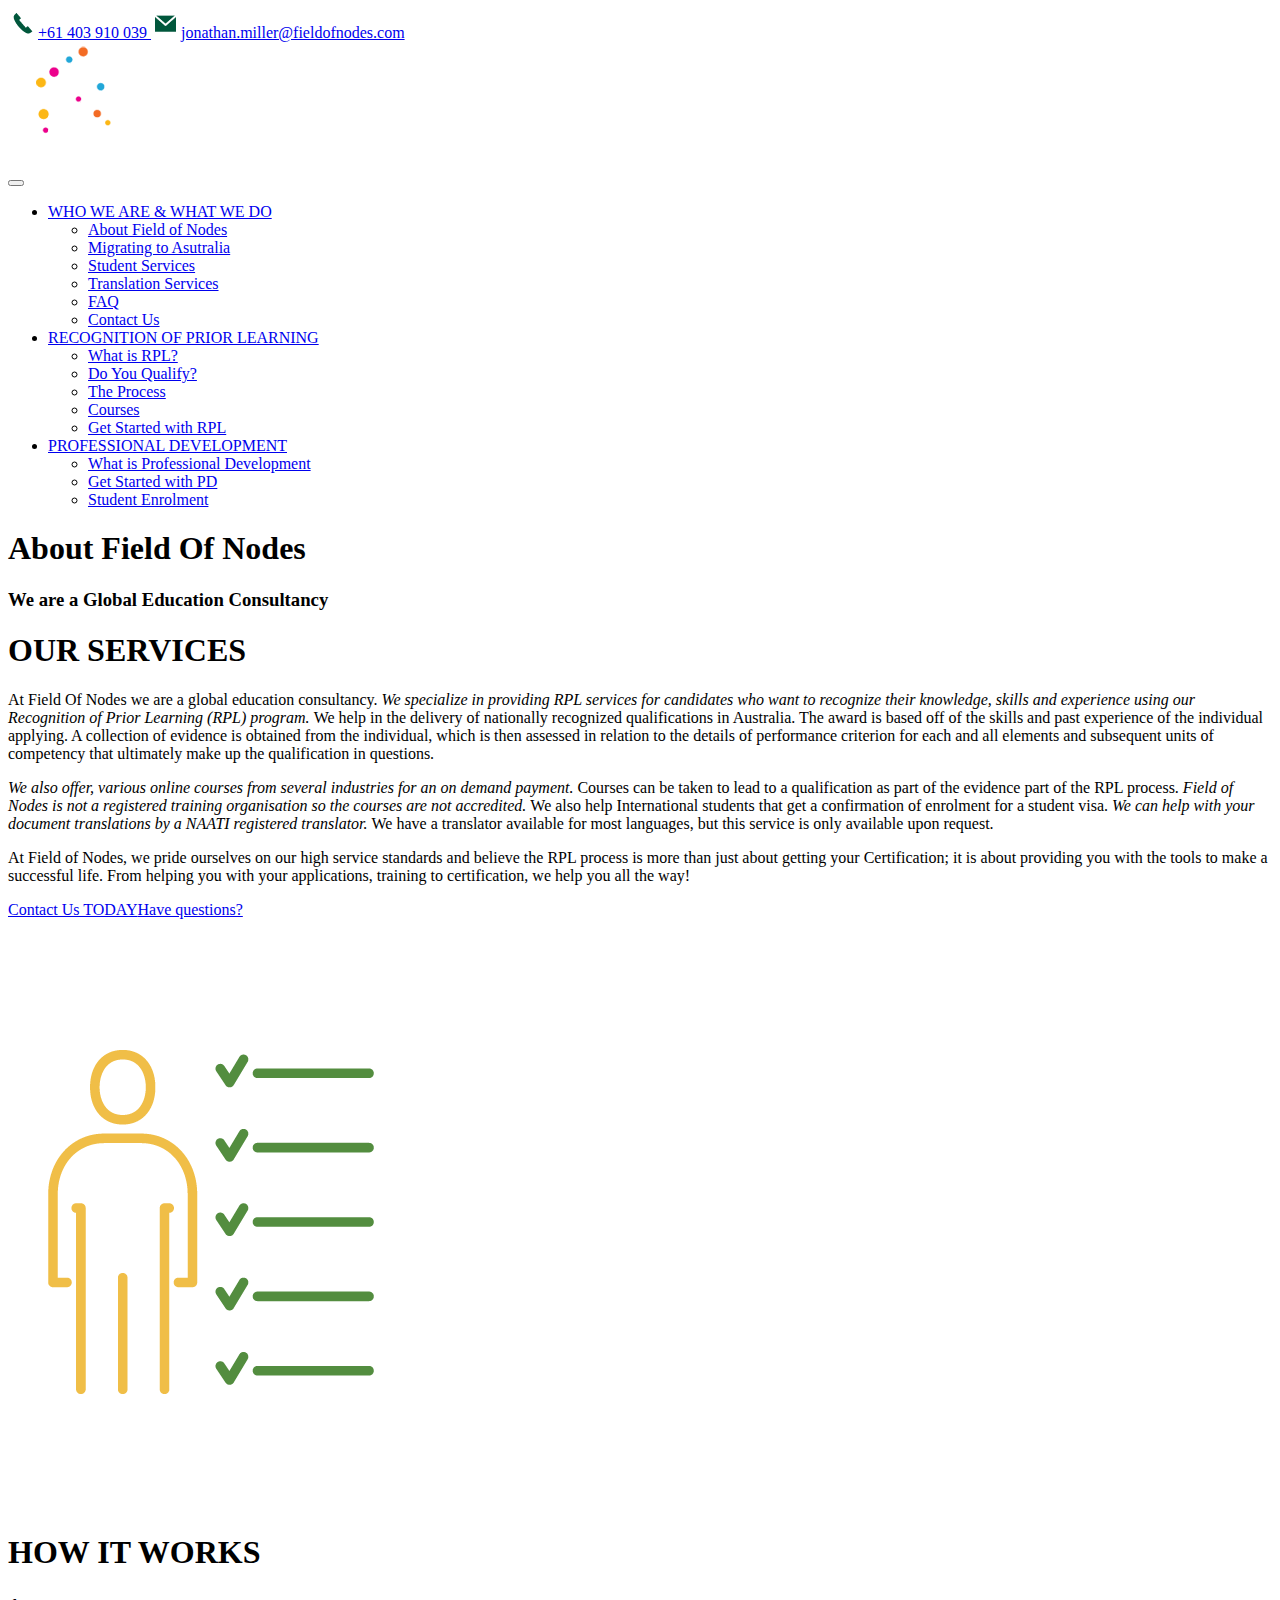
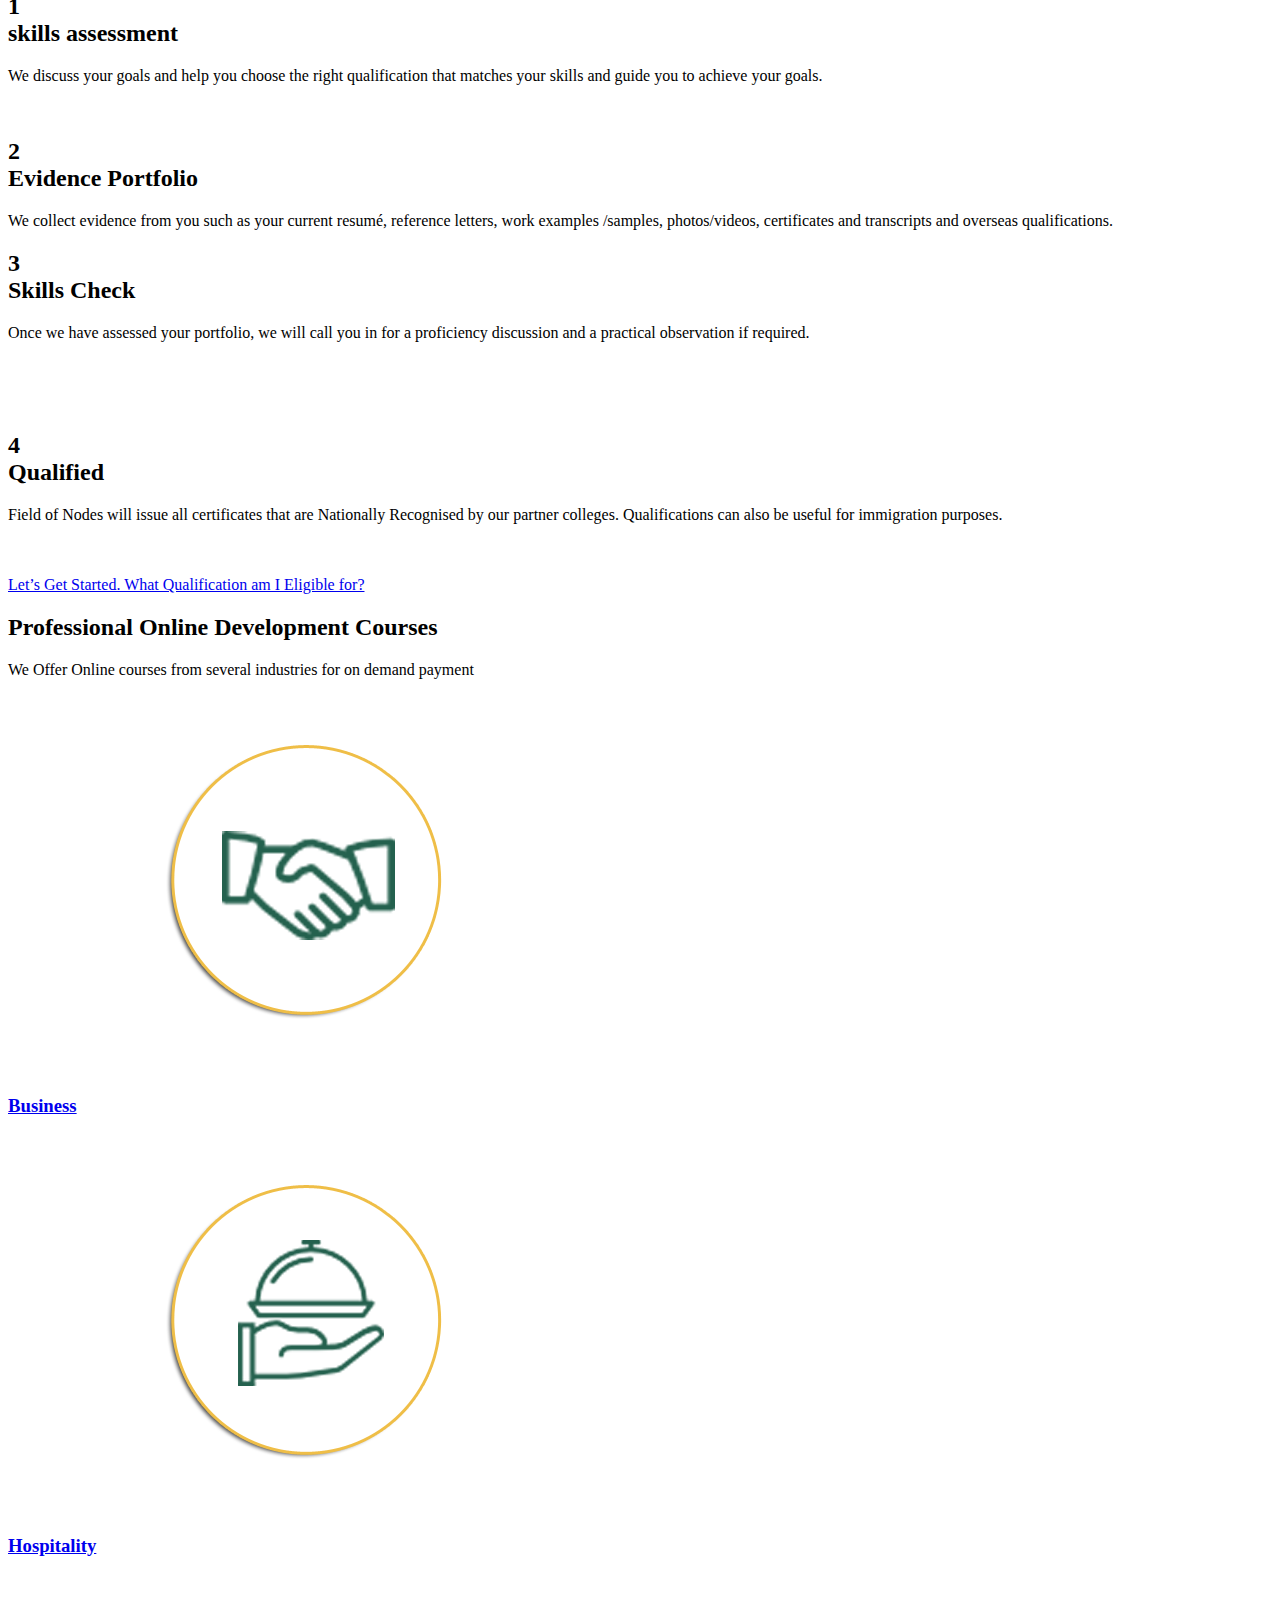
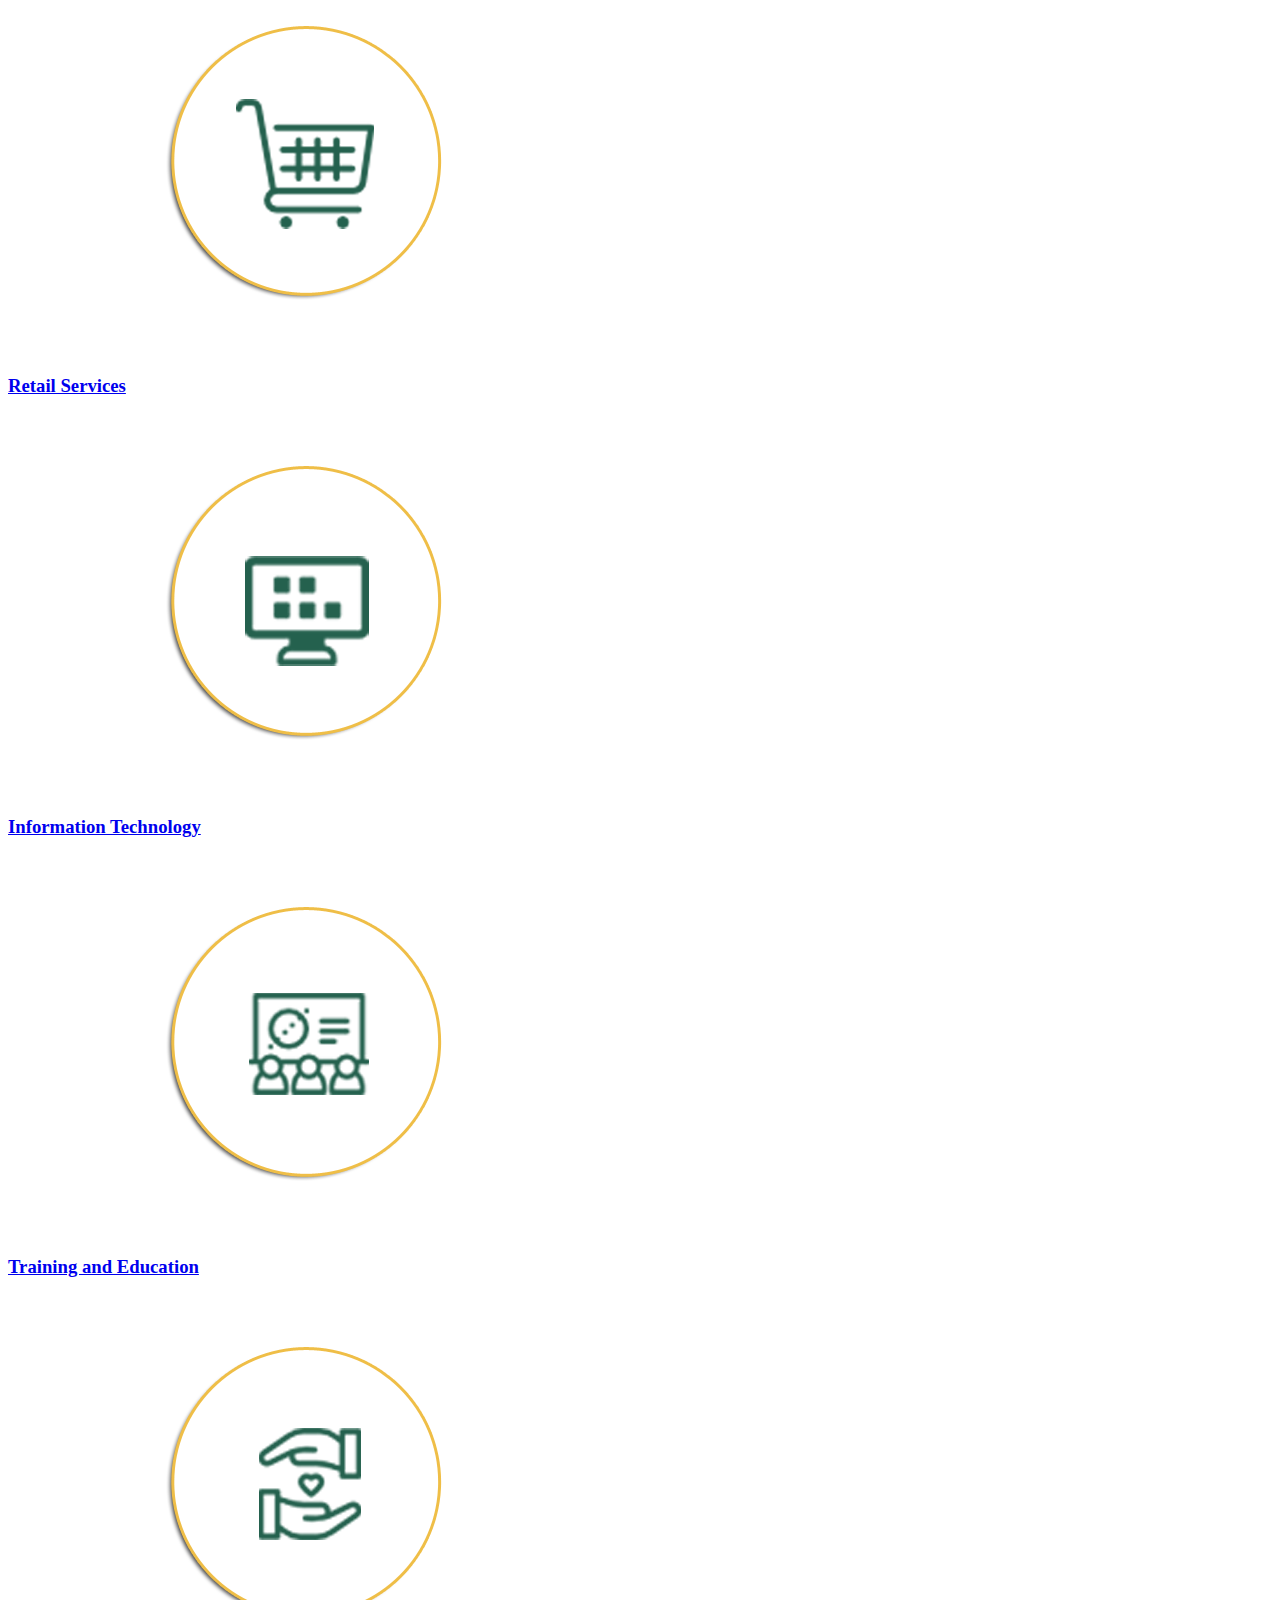
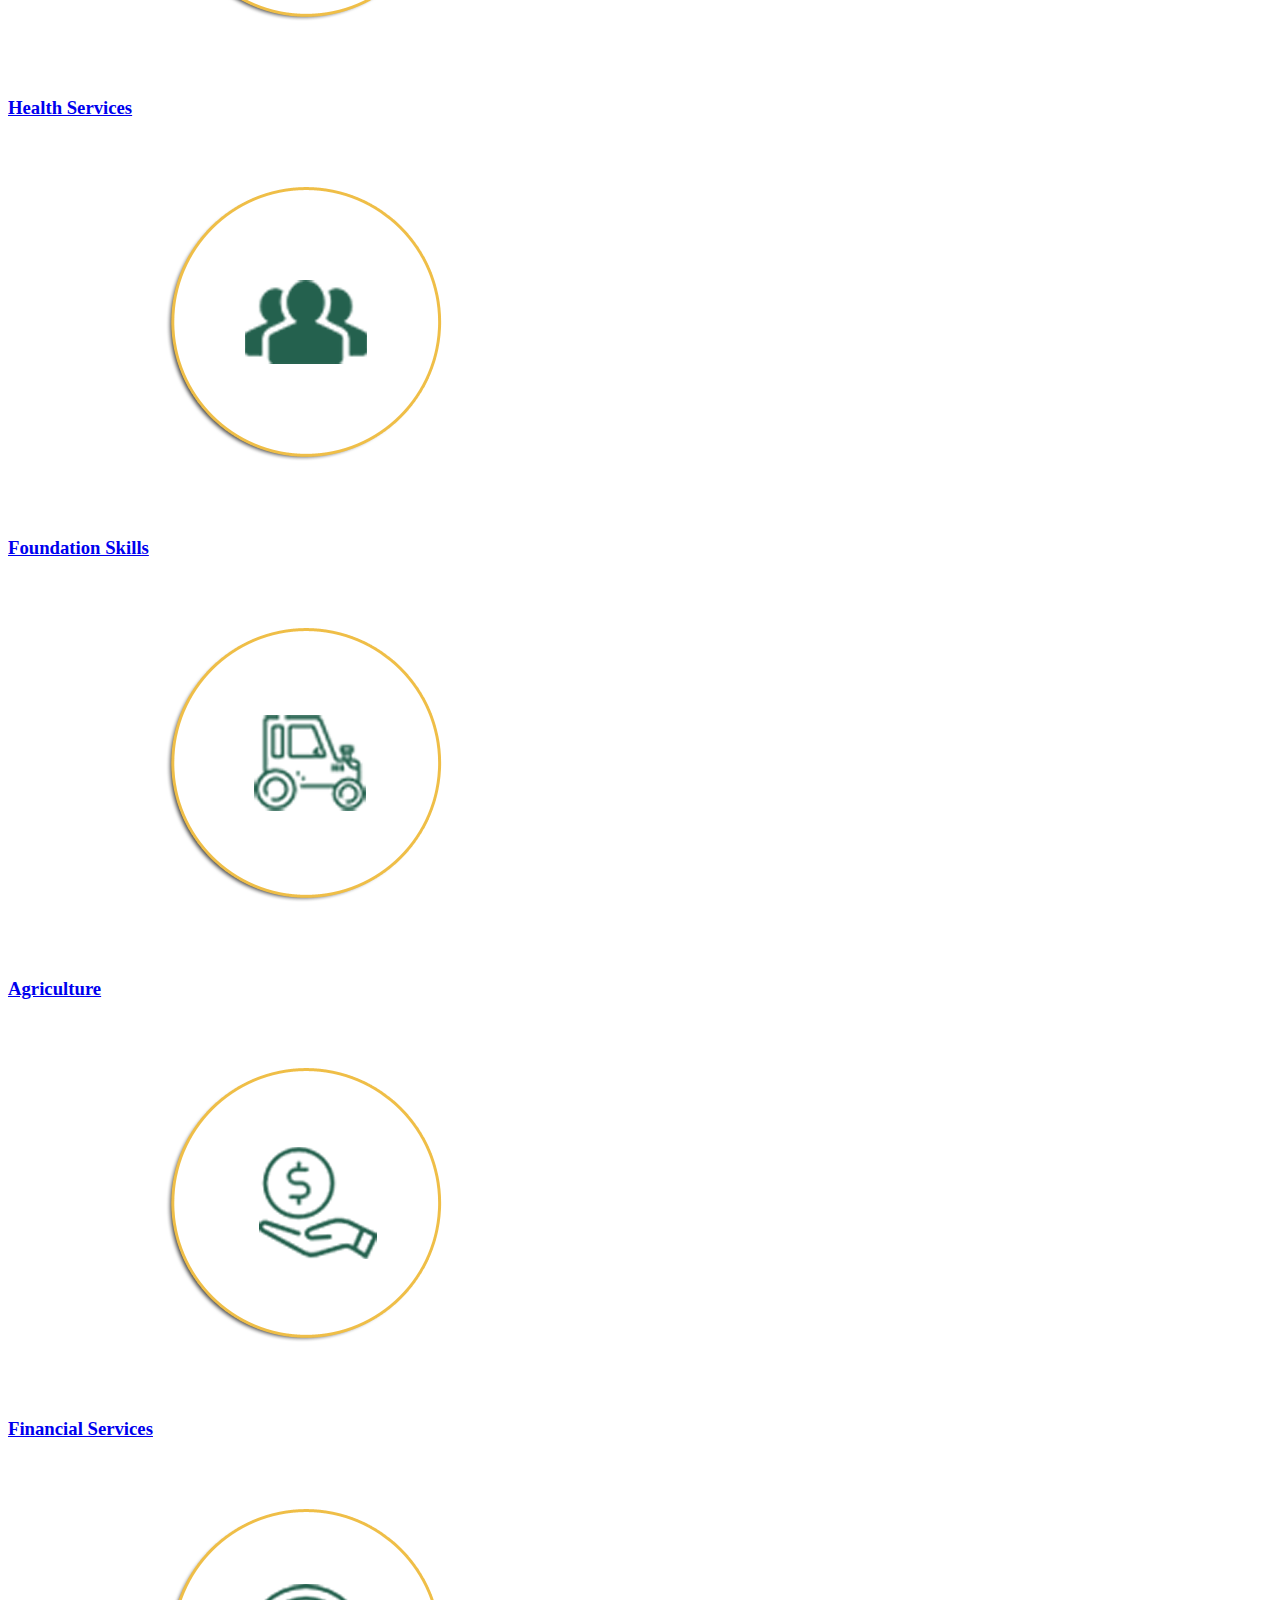
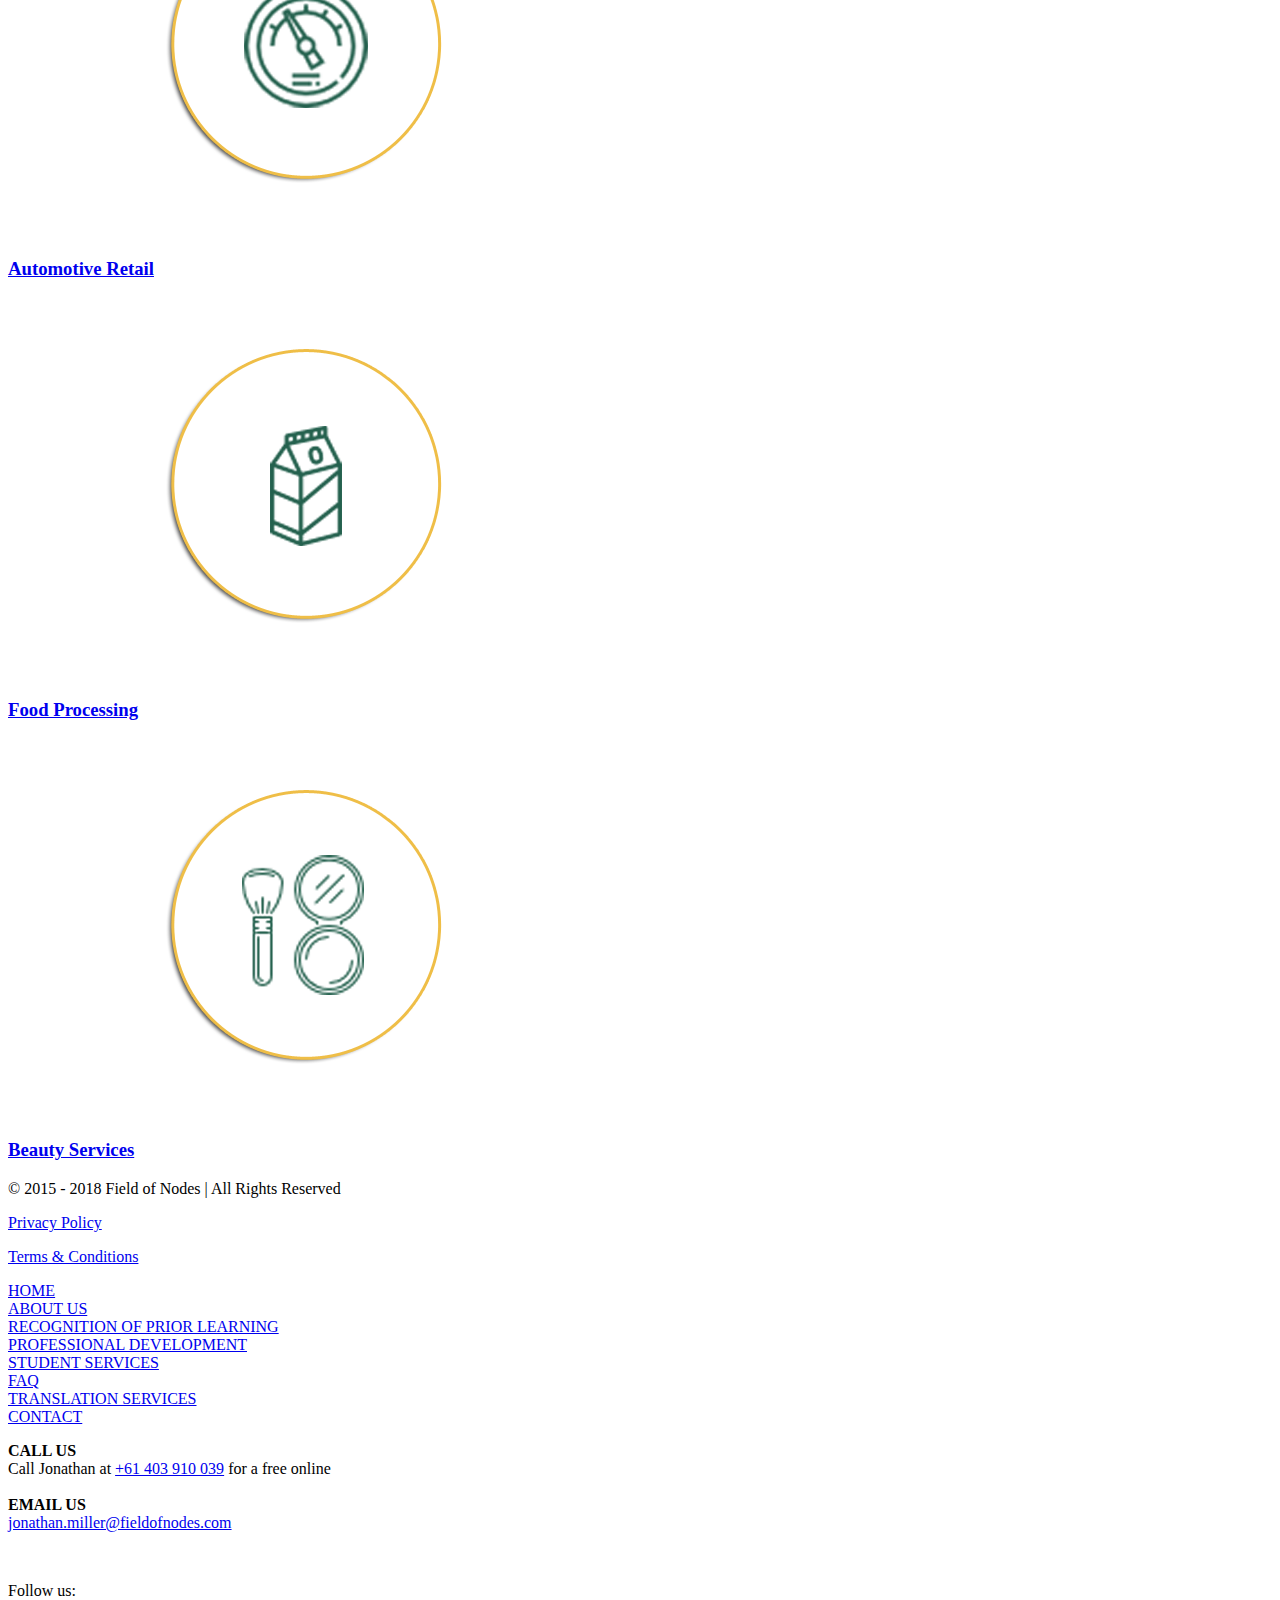
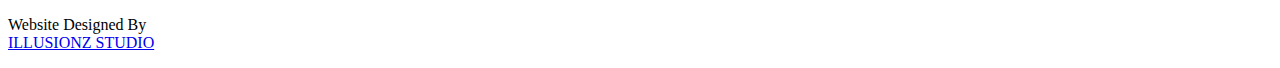
==== about.html @ 0c7f2460 "Website file uploaded via file upload" ====
<!DOCTYPE html>
<html lang="en">
<head>

<title>Field Of Nodes - Global Education Consulting</title>
<meta name="description" content="RECOGNITION OF PRIOR LEARNING (RPL)
We can help you convert your training and experience into Qualifications which will be recognised in Australia. Professional Online Development Courses. Student Services. Translation Services. ">
<meta name="author" content="">
<meta charset="UTF-8">
<meta http-equiv="X-UA-Compatible" content="IE=Edge">
<meta name="viewport" content="width=device-width, initial-scale=1, maximum-scale=1">

<link rel="stylesheet" href="css/bootstrap.min.css">
<link rel="stylesheet" href="css/animate.css">
<link rel="stylesheet" href="css/font-awesome.min.css">
<link rel="stylesheet" href="css/owl.theme.css">
<link rel="stylesheet" href="css/owl.carousel.css">

<!-- Main css -->
<link rel="stylesheet" href="css/style.css">

<!-- Google Font -->
<link href="https://fonts.googleapis.com/css?family=Raleway:300,400,400i,600,700" rel="stylesheet">

<script type="text/javascript">
$('ul.nav li.dropdown').hover(function() {
  $(this).find('.dropdown-menu').stop(true, true).delay(200).fadeIn(500);
}, function() {
  $(this).find('.dropdown-menu').stop(true, true).delay(200).fadeOut(500);
});
</script>
</head>
<body>



<!-- =========================
     NAVIGATION LINKS     
============================== -->
<div class="header">
<div class="constrain hidden-xs">
 <a href="tel: +61 8 9361 5694"> <img src="images/phone-icon.png" border="0" />+61 403 910 039 </a> 
  <a href="mailto: jonathan.miller@fieldofnodes.com "> <img src="images/email-icon.png" border="0" />jonathan.miller@fieldofnodes.com </a>
 </div>

<div class="navbar custom-navbar" role="navigation">
	<div class="container">
    

		<!-- navbar header -->
		<div class="navbar-header">
			<button class="navbar-toggle" data-toggle="collapse" data-target=".navbar-collapse">
				<span class="icon icon-bar"></span>
				<span class="icon icon-bar"></span>
				<span class="icon icon-bar"></span>
			</button>
			<a href="index.html" class="navbar-brand"><img class="logo" src="images/Field-Of-Nodes-Logo.png" alt="Field Of Nodes"></a>
		</div>

		<div class="collapse navbar-collapse" id="bs-example-navbar-collapse-1">
							 <ul class="nav navbar-nav link-effect-4">
						
								<li class="dropdown">
              <a href="#" class="dropdown-toggle" data-toggle="dropdown">WHO WE ARE & WHAT WE DO <b class="caret"></b></a>
              <ul class="dropdown-menu">
                <li><a href="about.html">About Field of Nodes</a></li>
                <li><a href="migration.html">Migrating to Asutralia</a></li>
                <li><a href="students.html">Student Services</a></li>
                 <li><a href="translation.html">Translation Services</a></li>
                 <li><a href="faq.html">FAQ</a></li>
                 <li><a href="contact.html">Contact Us</a></li>
              
              </ul>
            </li>
								<li class="dropdown">
              <a href="#" class="dropdown-toggle" data-toggle="dropdown">RECOGNITION OF PRIOR LEARNING <b class="caret"></b></a>
              <ul class="dropdown-menu">
                <li><a href="RPL.html">What is RPL?</a></li>
                <li><a href="qualify.html">Do You Qualify?</a></li>
                <li><a href="process.html">The Process</a></li>
                <li><a href="courses.html">Courses</a></li>
                <li><a href="contact.html">Get Started with RPL</a></li>
              
              </ul>
            </li>
								 <li class="dropdown">
              <a href="#" class="dropdown-toggle" data-toggle="dropdown">PROFESSIONAL DEVELOPMENT <b class="caret"></b></a>
              <ul class="dropdown-menu">
                <li><a href="professionaldevelopment.html">What is Professional Development</a></li>
                <li><a href="getstarted.html">Get Started with PD</a></li>
                <li><a href="contact.html">Student Enrolment</a></li>
              
              </ul>
            </li>
                             
							  </ul>
							</div><!-- /.navbar-collapse -->

	</div>
</div>
</div>

<!-- =========================
    INTRO SECTION   
============================== -->
<section id="about" class="parallax-section banner1">
	<div class="container" >
		<div class="row">
				<h1 class="wow fadeInUp" data-wow-delay="0.2s">About Field Of Nodes</h1>
                <h3 class="wow fadeInUp" data-wow-delay="0.3s">We are a Global Education Consultancy
<br/></h3>
				
			



		</div>
	</div>
</section>


<!-- =========================
    OVERVIEW SECTION   
============================== -->
<section id="overview" class="parallax-section">
	<div class="container">
		<div class="row">

			<div class=" col-md-8" >
				<h1>OUR SERVICES</h1>
				<p>At Field Of Nodes  we are a global education consultancy. <em>We specialize in providing RPL services  for candidates who want to recognize their knowledge, skills and experience  using our Recognition of Prior Learning (RPL) program. </em>We help in the delivery  of nationally recognized qualifications in Australia. The award is based off of  the skills and past experience of the individual applying. A collection of evidence is obtained from the  individual, which is then assessed in relation to the details of performance criterion for each and all elements and subsequent units of competency that ultimately  make up the qualification in  questions.</p>
				<p><em>We also offer, various online courses from several  industries for an on demand payment. </em>Courses can be taken to lead to a  qualification as part of the evidence part of the RPL process. <em>Field of Nodes is not a registered training  organisation so the courses are not accredited. </em>We also help International  students that get a confirmation of enrolment for a student visa. <em>We can help with your document translations by a NAATI  registered translator. </em>We have a translator available for most languages, but  this service is only available upon request.</p>
			    <p>At Field of  Nodes, we pride ourselves on our high service standards and believe the RPL  process is more than just about getting your Certification; it is about  providing you with the tools to make a successful life.&nbsp;From helping you  with your applications, training to certification, we help you all the way!</p>
			    <p id="button"><a href="contact.html">Contact Us TODAY</a><a href="faq.html">Have questions?</a></p>
		  </div>
          <div class="col-md-3" >
				<img src="images/about-img.png" class="img-responsive" alt="Overview">			</div>
      </div>
	</div>
</section>

<!-- =========================
    HOW IT WORKS
============================== -->
<section id="sponsors" class="parallax-section">
	<div class="container">
	  <div class="row">

			<div class="col-md-12 col-sm-12">
			  <div class="section-title">
				  <h1>HOW IT WORKS</h1>
				</div>
			</div>

		<div class="col-md-3 col-sm-6">
		  <div class="box">
            <h2><span class="huge">1</span><br>
            skills assessment</h2>
            <p>We discuss your goals 
and help you choose the 
right qualification that 
matches your skills and 
guide you to achieve your 
goals.</p>
                <p><br>
            </p>
			  </div>	
		</div>

			<div class="col-md-3 col-sm-6">
				<div class="box">
                <h2><span class="huge">2</span><br>
                  Evidence Portfolio</h2>
                <p>We collect evidence from you 
such as your current resumé, 
reference letters, work examples
/samples, photos/videos, 
certificates and transcripts and 
overseas qualifications.</p></div>	
		</div>

			<div class="col-md-3 col-sm-6">
				<div class="box">
                <h2><span class="huge">3</span><br>
                  Skills Check</h2>
                <p>Once we have assessed your 
portfolio, we will call you in for 
a proficiency discussion and a 
practical observation if required.</p>
                <p><br>
                    <br>
                  <br>
                </p>
				</div>	
		</div>

			<div class="col-md-3 col-sm-6">
			  <div class="box">
			    <h2><span class="huge">4</span><br>
		        Qualified</h2>
                <p>Field of Nodes will issue all 
certificates that are Nationally 
Recognised by our partner colleges. 
Qualifications can also be useful for
 immigration purposes.<br>
              <br>
              <br>
                </p>
			  </div>
			  </div>

		    </div>
	</div><div class="button-big"><a href="qualify.html">Let’s Get Started. What Qualification am I Eligible for?</a></div>
</section>

<!-- =========================
   COURSES   
============================== -->
<section id="speakers" class="parallax-section">
	<div class="container">
		<div class="row">

			<div class="col-md-12 col-sm-12>
				<div class="section-title">
					<h2>Professional Online Development Courses</h2>
					<p>We Offer Online courses from several industries for on demand payment</p>
				</div>
			</div>

			<!-- Testimonial Owl Carousel section
			================================================== -->
			<div id="owl-speakers" class="owl-carousel">

				<div class="col-md-3 col-sm-3">
					<div class="speakers-wrapper">
						<a href="getstarted.html"><img src="images/business-icon.png" class="img-responsive" alt="speakers">
							
								<h3>Business</h3></a>

					</div>
				</div>

				<div class="col-md-3 col-sm-3" >
					<div class="speakers-wrapper">
						<a href="getstarted.html"><img src="images/hospitality-icon.png" class="img-responsive" alt="speakers">
								<h3>Hospitality</h3> </a>

					</div>
				</div>

				<div class="col-md-3 col-sm-3">
					<div class="speakers-wrapper">
						<a href="getstarted.html"><img src="images/retail-icon.png" class="img-responsive" alt="speakers">
								<h3>Retail Services</h3>
                                </a>
	
					</div>
				</div>

				<div class="col-md-3 col-sm-3" >
					<div class="speakers-wrapper">
						<a href="getstarted.html"><img src="images/info-tech-icon.png" class="img-responsive" alt="speakers">
								<h3>Information Technology</h3> </a>

					</div>
				</div>

				<div class="col-md-3 col-sm-3">
					<div class="speakers-wrapper">
						<a href="getstarted.html"><img src="images/training-icon.png" class="img-responsive" alt="speakers">
								<h3>Training and Education</h3> </a>
					</div>
				</div>
               				<div class="col-md-3 col-sm-3">
					<div class="speakers-wrapper">
						<a href="getstarted.html"><img src="images/healthcare-icon.png" class="img-responsive" alt="speakers">
								<h3>Health Services</h3></a>
					</div>
				</div>
                	<div class="col-md-3 col-sm-3">
					<div class="speakers-wrapper">
						<a href="getstarted.html"><img src="images/foundation-icon.png" class="img-responsive" alt="speakers">
								<h3>Foundation Skills</h3></a>
					</div>
				</div>
                <div class="col-md-3 col-sm-3">
					<div class="speakers-wrapper">
						<a href="getstarted.html"><img src="images/agriculture-icon.png" class="img-responsive" alt="speakers">
								<h3>Agriculture</h3></a>
					</div>
				</div>
                <div class="col-md-3 col-sm-3">
					<div class="speakers-wrapper">
						<a href="getstarted.html"><img src="images/financial-icon.png" class="img-responsive" alt="speakers">
								<h3>Financial Services</h3></a>
					</div>
				</div>
                 <div class="col-md-3 col-sm-3">
					<div class="speakers-wrapper">
						<a href="getstarted.html"><img src="images/automotive-icon.png" class="img-responsive" alt="speakers">
								<h3>Automotive
Retail</h3></a>
					</div>
				</div>
				 <div class="col-md-3 col-sm-3">
					<div class="speakers-wrapper">
						<a href="getstarted.html"><img src="images/food-pro-icon.png" class="img-responsive" alt="speakers">
								<h3>Food
Processing</h3></a>
					</div>
				</div>
                
                <div class="col-md-3 col-sm-3">
					<div class="speakers-wrapper">
						<a href="getstarted.html"><img src="images/beauty-icon.png" class="img-responsive" alt="speakers">
								<h3>Beauty Services</h3></a>
					</div>
				</div>
			</div>

		</div>
	</div>
</section>







<!-- =========================
    FOOTER SECTION   
============================== -->
<footer>
<div class="greenbg">
	<div class="container">
         <div class="contact">

			<div class="contactcol2">
			<p>© 2015 - 2018 Field of Nodes |  
			  All Rights Reserved </p>
			<p><a href="privacypolicy.html">Privacy Policy</a><br>
			</p>
			<p><a href="terms.html">Terms &amp; Conditions</a></p>
		   </div>
            
<div class="contactcol2">
			<p><a href="index.html">HOME</a> <a href="about.html"><br>
		    ABOUT US</a>   <a href="RPL.html"><br>
		    RECOGNITION OF PRIOR LEARNING</a>   <a href="professionaldevelopment.html"><br>
		    PROFESSIONAL DEVELOPMENT</a> <a href="students.html"><br>
		    STUDENT SERVICES</a> <a href="faq.html"><br>
		    FAQ</a>  <br>
		    <a href="translation.html">TRANSLATION SERVICES</a><a href="contact.html"><br>
		    CONTACT</a></p>
</div>
        <div class="contactcol2"><p><strong>CALL US </strong><br>
          Call Jonathan at <a href="tel:+61 403 910 039">+61 403 910 039</a> 
          for a free online<br/>
          <br> 
          <strong>EMAIL US </strong><br/><a href="mail to:  jonathan.miller@fieldofnodes.com"> jonathan.miller@fieldofnodes.com</a></p>
          <br></div>
         <div class="contactcol">
           <p> Follow us:<br/>
             <a class="facebook" href="https://www.facebook.com/fieldofnodes/" target="blank"><i class="fa fa-facebook" aria-hidden="true"></i></a> <a class="facebook" href="https://www.linkedin.com/in/jonathan-miller-54a519117" target="blank"><i class="fa fa-linkedin" aria-hidden="true"></i></a> <a class="instagram" href="https://www.instagram.com/fieldofnodes/?hl=en" target="blank"><i class="fa fa-instagram" aria-hidden="true"></i></a> </p>
         </div>
       <div class="contactcol"><p>Website Designed By <br>
             <a href="http://illusionzstudio.com/">ILLUSIONZ STUDIO</a></p>
         </div>
        <div class="clearfix"></div>
	  </div>
            </div>

	</div>
</footer>


<!-- Back top -->
<a href="#back-top" class="go-top"><i class="fa fa-angle-up"></i></a>


<!-- =========================
     SCRIPTS   
============================== -->
<script src="js/jquery.js"></script>
<script src="js/bootstrap.min.js"></script>
<script src="js/jquery.parallax.js"></script>
<script src="js/owl.carousel.min.js"></script>
<script src="js/smoothscroll.js"></script>
<script src="js/wow.min.js"></script>
<script src="js/custom.js"></script>


</body>
</html>
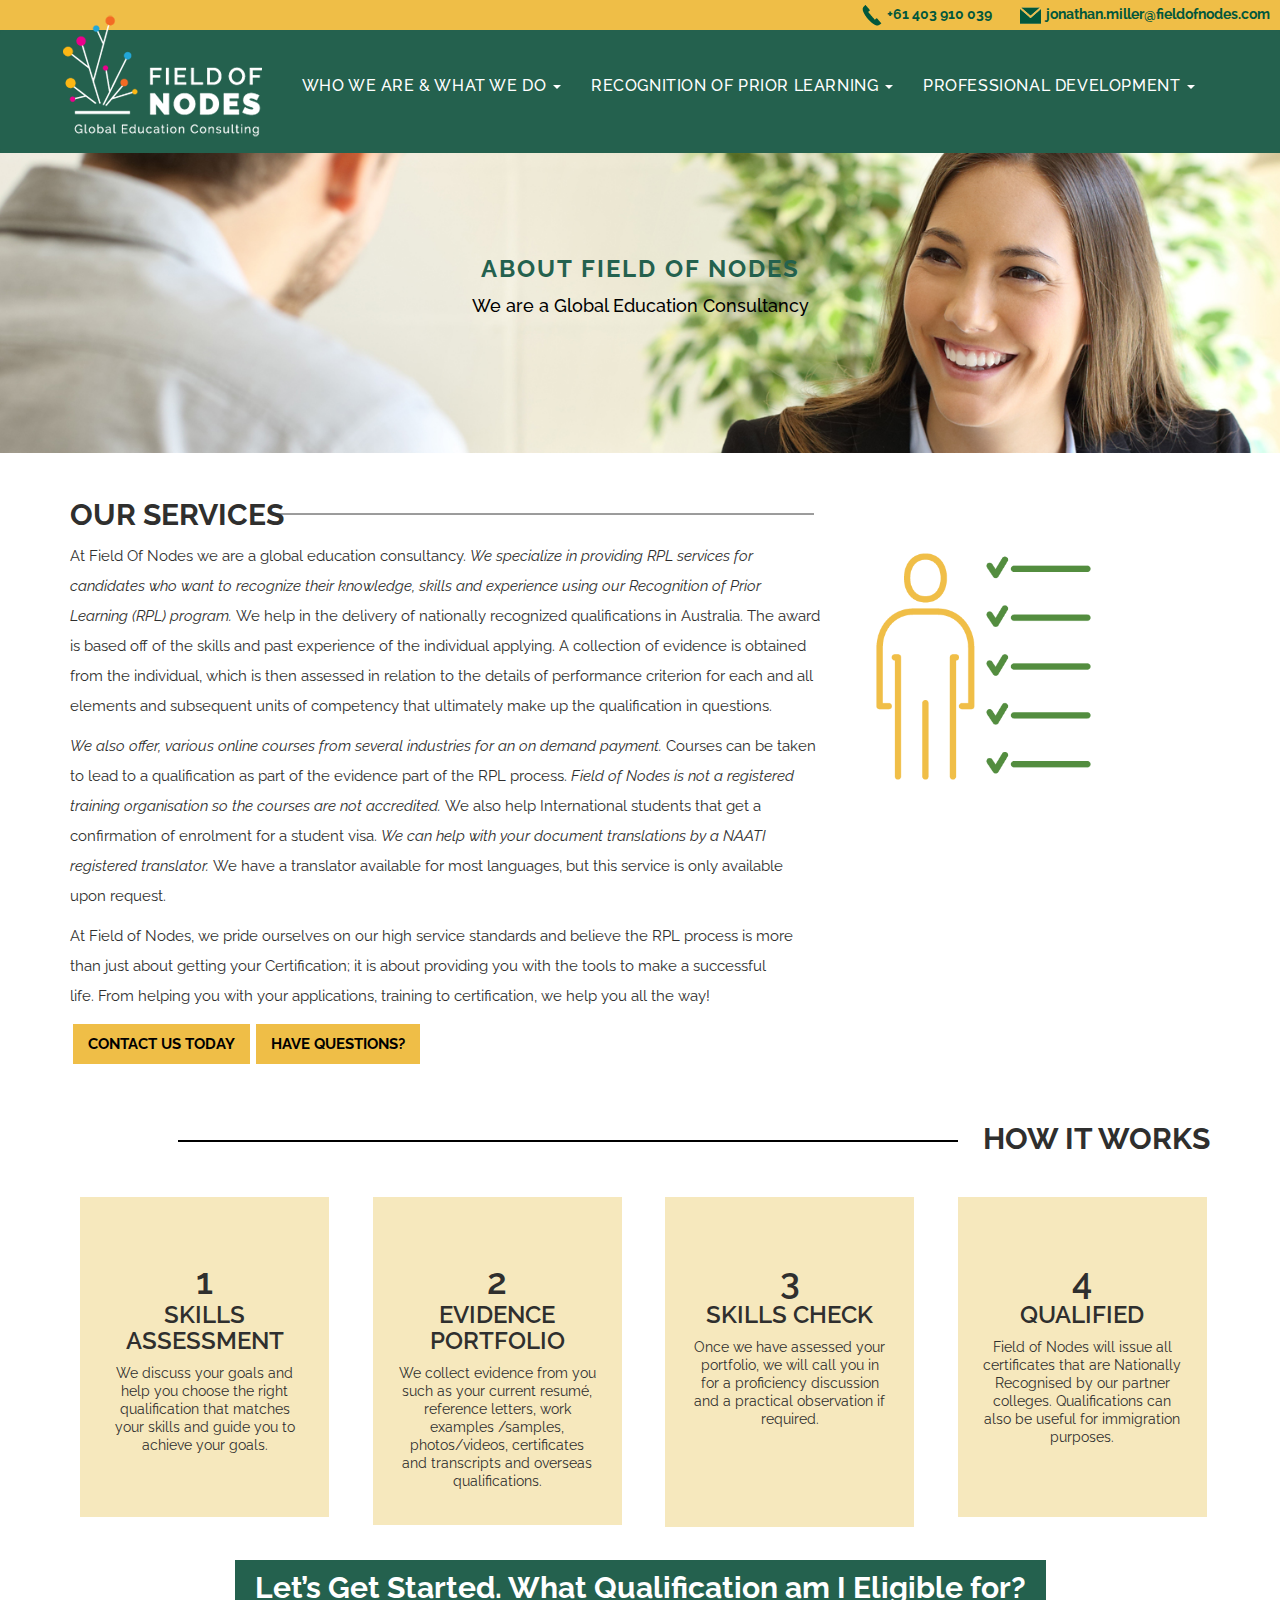
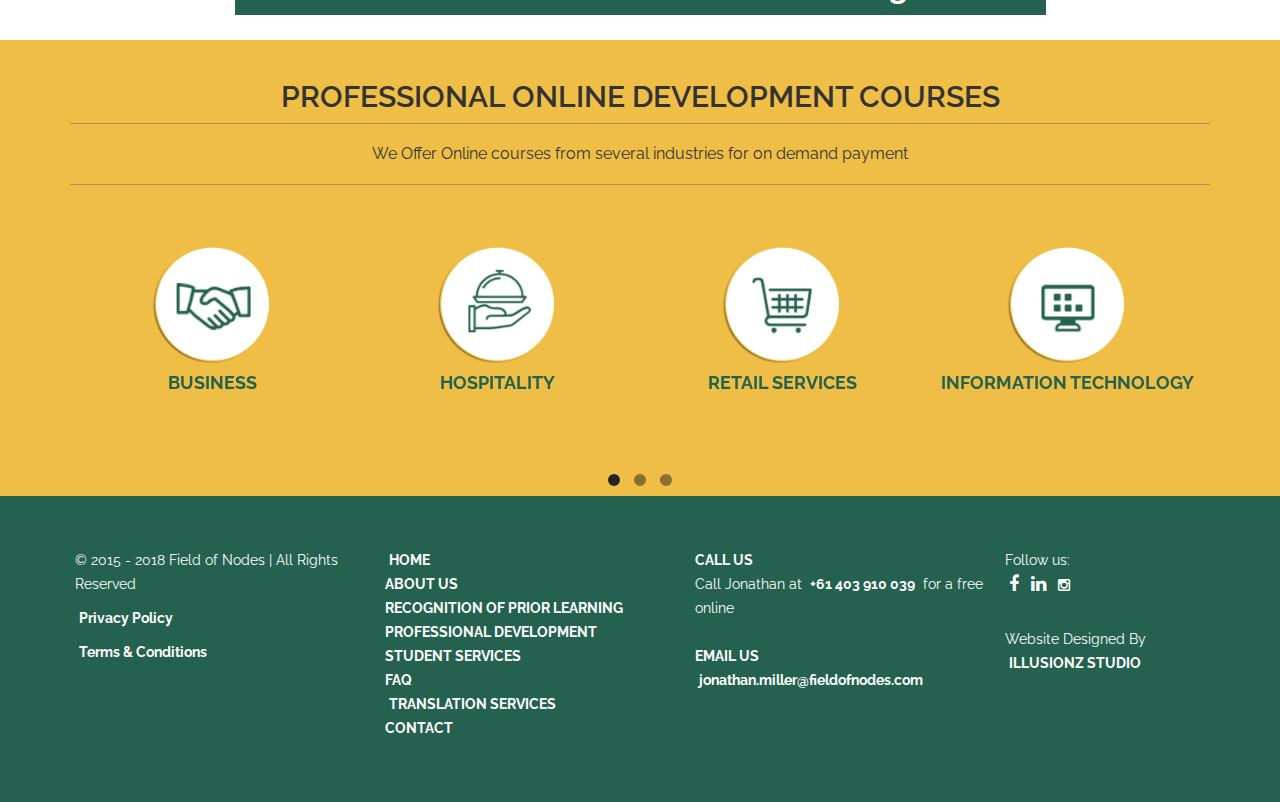
==== commit c7a7cd86: "New files for website" ====
--- a/about.html
+++ b/about.html
@@ -131,10 +131,10 @@
 				<p>At Field Of Nodes  we are a global education consultancy. <em>We specialize in providing RPL services  for candidates who want to recognize their knowledge, skills and experience  using our Recognition of Prior Learning (RPL) program. </em>We help in the delivery  of nationally recognized qualifications in Australia. The award is based off of  the skills and past experience of the individual applying. A collection of evidence is obtained from the  individual, which is then assessed in relation to the details of performance criterion for each and all elements and subsequent units of competency that ultimately  make up the qualification in  questions.</p>
 				<p><em>We also offer, various online courses from several  industries for an on demand payment. </em>Courses can be taken to lead to a  qualification as part of the evidence part of the RPL process. <em>Field of Nodes is not a registered training  organisation so the courses are not accredited. </em>We also help International  students that get a confirmation of enrolment for a student visa. <em>We can help with your document translations by a NAATI  registered translator. </em>We have a translator available for most languages, but  this service is only available upon request.</p>
 			    <p>At Field of  Nodes, we pride ourselves on our high service standards and believe the RPL  process is more than just about getting your Certification; it is about  providing you with the tools to make a successful life.&nbsp;From helping you  with your applications, training to certification, we help you all the way!</p>
-			    <p id="button"><a href="contact.html">Contact Us TODAY</a><a href="faq.html">Have questions?</a></p>
+			    <p id="button"><a href="contact.html">Contact Us TODAY</a></p><p id="button"><a href="faq.html">Have questions?</a>
 		  </div>
-          <div class="col-md-3" >
-				<img src="images/about-img.png" class="img-responsive" alt="Overview">			</div>
+          <div class="col-md-3">
+				<img src="images/about-img.png" class="img-responsive" alt="Overview" align="right">			</div>
       </div>
 	</div>
 </section>
--- a/css/style.css
+++ b/css/style.css
@@ -0,0 +1,1482 @@
+body {
+		background: #ffffff;
+    font-family: 'Raleway', sans-serif;
+    font-style: normal;
+		font-weight: 400;
+}.constrain {
+	width: 500px;
+	position: relative;
+	background-color: #efbe47;
+	margin-top: 0;
+	margin-bottom: 0;
+	text-align: center;
+	padding-top: 2;
+	padding-right: 10;
+	padding-bottom: 2;
+	padding-left: 10;
+	margin-left: auto;
+}.constrain a {
+	color: #01573c;
+	text-decoration: none;
+	display: inline-block;
+	margin-right: 10px;
+	margin-left: 10px;
+}.constrain a:hover {
+	color: #018F61;
+}.huge{
+	font-size: 36px;
+}.formiframe{
+	padding-right: 25px;
+	clip: rect(-500px,auto,auto,auto);
+	padding-top: -500px;
+}
+@media screen and (max-width: 1296px) {
+  .constrain {
+    width: 100%;
+	height:auto;
+	text-align: right;
+  }
+}
+
+#button-phoneno {
+	position: absolute;
+	top: 0;
+	right: 0;
+	width: 250px;
+	z-index: 1;
+	clip: rect(auto,auto,auto,auto);
+	
+}
+#button-phoneno a {
+  background-color: #efbe47;
+  padding: 5px;
+  color: #FFFFFF;
+  text-decoration: none;
+  display: block;
+  width: 100%;
+  font-weight: bold;
+  font-size: 20px;
+  
+
+}
+#button-phoneno a:hover {
+  text-decoration: none;
+  background-color: #f5cf74;
+}
+/*---------------------------------------
+    Typorgraphy              
+-----------------------------------------*/
+h1,h2,h3,h4,h5,h6 {
+  font-weight: 600;
+}
+
+h3,h5 {
+  font-weight: 500;
+}
+
+h1 {
+    font-size: 40px;
+    letter-spacing: 2px;
+}
+
+h2 {
+	font-size: 30px;
+	text-transform: uppercase;
+	padding-top: 20px;
+}
+
+h3 {
+  line-height: 36px;
+}
+
+h5 {
+	padding-top: 10px;
+	font-size: 16px;
+	color: #000000;
+	text-decoration: none;
+	font-weight: bold;
+}h6{
+	font-size: 18px;
+	font-weight: bold;
+	color: #000000;
+	padding-bottom: 5px;
+	border-bottom-width: 1px;
+	border-bottom-style: dotted;
+	border-bottom-color: #666666;
+}
+
+p {
+    color: #707070;
+    font-size: 14px;
+    line-height: 24px;
+}
+
+a {
+	text-decoration: none !important;
+	outline: none;
+	color: #DA540C;
+	font-weight: bold;
+}a:hover {
+	text-decoration: none !important;
+	outline: none;
+	color: #24614e;
+}.yellowbg{
+	background-color: #efbe47;
+}.greenbg{
+	background-color:#24614e;
+	width: 100%;
+}
+
+
+/*---------------------------------------
+    General               
+-----------------------------------------*/
+.section-title {
+  margin-bottom: 32px;
+}
+
+#overview,
+#register {
+  padding-top: 25px;
+  padding-bottom: 25px;
+}
+
+#detail, #video,
+#speakers, 
+#program,
+#sponsors, 
+#contact, footer {
+   
+
+}
+
+#detail,
+#speakers, #sponsors,
+footer {
+  text-align: center;
+}.contact {
+	padding:3em 0;
+	color: #FFFFFF;
+	font-size: 14px;
+}.contact p{
+	color: #FFFFFF;
+	font-size: 14px;
+}.contact a {
+	color: #FFFFFF;
+	text-decoration: none;
+	padding-right: 4px;
+	padding-left: 4px;
+}.contact a:hover {
+	color: #efbe47;
+	text-decoration: none;
+}.contactcol {
+	float:left;
+	text-align: left;
+	width:200px;
+	margin-top: 10px;
+	margin-right: 5px;
+	margin-bottom: 10px;
+	margin-left: 5px;
+	color: #FFFFFF;
+}.contactcol2 {
+	float:left;
+	text-align: left;
+	width:300px;
+	margin-top: 10px;
+	margin-right: 5px;
+	margin-bottom: 10px;
+	margin-left: 5px;
+	}
+.contact h3.heading {
+    color: #fff;
+}a.facebook {
+		font-size: 18px;
+	}
+
+#overview h3,
+#detail h3, #video h3,
+#register h3,
+#venue h3,
+#contact h3 {
+    padding-bottom: 12px;
+}#overview h1{
+	font-family: 'Raleway', sans-serif;
+	background-image: url(../images/line-horiz.png);
+	background-position: right center;
+	background-repeat: no-repeat;
+	font-size: 30px;
+	font-weight: bold;
+	color: #2f2f2e;
+	letter-spacing: 0em;
+}#overview h3{
+	font-family: 'Raleway', sans-serif;
+	font-size: 24px;
+	font-weight: bold;
+	color: #2f2f2e;
+	letter-spacing: 0em;
+	border-bottom-width: 1px;
+	border-bottom-style: dotted;
+	border-bottom-color: #333333;
+}#overview h4{
+	font-family: 'Raleway', sans-serif;
+	font-size: 18px;
+	font-weight: bold;
+	color: #2f2f2e;
+	letter-spacing: 0em;
+	border-bottom-width: 1px;
+	border-bottom-style: dotted;
+	border-bottom-color: #333333;
+}#overview p{
+	font-family: 'Raleway', sans-serif;
+	font-size: 15px;
+	color: #2f2f2e;
+	line-height: 30px;
+}#overview #button {
+
+	float: left;
+}
+#overview #button a {
+	color: #000000;
+	font-size: 15px;
+	text-decoration: none;
+	text-align: center;
+	background-color: #efbe47;
+	font-family: Raleway, sans-serif;
+	text-transform: uppercase;
+	padding-top: 5px;
+	padding-right: 15px;
+	padding-bottom: 5px;
+	padding-left: 15px;
+	float: left;
+	font-weight: bold;
+	margin: 3px;
+}#overview #button a:hover {
+	background-color: #000000;
+	color: #efbe47;
+}
+
+#intro .btn,
+#contact .btn {
+	background: transparent;
+	border: 2px solid #ffffff;
+	border-radius: 0px;
+	color: #ffffff;
+	font-weight: 600;
+	letter-spacing: 1px;
+	font-size: 12px;
+	margin-top: 20px;
+	margin-right: 12px;
+	-webkit-transition: all 0.4s ease-in-out;
+	transition: all 0.4s ease-in-out;
+	padding-top: 14px;
+	padding-right: 42px;
+	padding-bottom: 14px;
+	padding-left: 42px;
+}
+
+#intro .btn-danger,
+#contact .btn-danger {
+    background: #f2545f;
+    border-color: transparent;
+}
+
+#contact .btn {
+  border-radius: 100px;
+}
+
+#intro .btn-danger:hover {
+  background: transparent;
+  border-color: #ffffff;
+  color: #ffffff;
+}
+
+#contact .btn-danger:hover {
+  background: #222;
+}
+
+#intro .btn-default:hover {
+    background: #ffffff;
+    color: #333333;
+    border-color: transparent;
+}
+
+.parallax-section {
+  background-attachment: fixed !important;
+  background-size: cover !important;
+}.header{
+	background-color: #24614e;
+}
+
+
+
+/*---------------------------------------
+    Navigation Links section              
+-----------------------------------------*/
+.custom-navbar {
+    margin-bottom: 0;
+    background-color: #24614e;
+}.grbg{
+	background-color: #24614e;
+}
+
+.custom-navbar .navbar-brand {
+	float: left;
+	height: 141px;
+	width: 220px;
+	margin-top: -20px;
+}
+
+.custom-navbar .nav li a {
+	color: #FFFFFF;
+	font-size: 12px;
+	font-weight: 500;
+	letter-spacing: 0.6px;
+	line-height: 40px;
+	transition: all 0.4s ease-in-out;
+}
+
+.custom-navbar .nav li a:hover {
+    background: transparent;
+    color: #66ccff;
+}
+
+.custom-navbar .navbar-nav > li > a:hover,
+.custom-navbar .navbar-nav > li > a:focus {
+  background-color: transparent;
+}
+
+.custom-navbar .nav li.active > a {
+    background-color: transparent;
+    color: #66ccff;
+}
+
+.custom-navbar .navbar-toggle {
+    border: none;
+    padding-top: 10px;
+}
+
+.custom-navbar .navbar-toggle {
+    background-color: #;
+}
+
+.custom-navbar .navbar-toggle .icon-bar {
+    background: #ffffff;
+    border-color: transparent;
+}.navbar-brand {
+   height: auto; 
+    padding: 0; 
+    font-size: 18px; 
+    line-height: 20px;
+}
+.navbar-nav {
+	float: right;
+	margin-top: ;
+	font-weight: normal;
+	color: #000000;
+	text-transform: none;
+}
+.navbar-default {
+	border: none;
+	background: none;
+	min-height: auto;
+	margin-bottom: 0;
+}
+.header-top-right i.fa {
+    margin-right: 1em;
+}
+div#bs-example-navbar-collapse-1 {
+	padding-top: 35px;
+	padding-right: 0;
+	padding-bottom: 0;
+	padding-left: 0;
+}
+ul.nav.navbar-nav li a {
+	font-size: 16px;
+	color: #FFFFFF;
+	margin: 0 15px;
+	padding: 0px 0;
+}
+ul.nav.navbar-nav li a:hover{
+	color:#efbe47;
+}
+.nav > li > a:hover, .nav > li > a:focus {
+    text-decoration: none;
+    background:none !important;
+}
+.navbar-default .navbar-nav > li > a:hover, .navbar-default .navbar-nav > li > a:focus {
+    color: #fff;
+}
+ul.nav.navbar-nav li.active a {
+	color: #efbe47;
+	background: none;
+}
+.navbar-default .navbar-nav > .active > a, .navbar-default .navbar-nav > .active > a:hover, .navbar-default .navbar-nav > .active > a:focus {
+    color: #fff;
+    background:none;
+}
+.dropdown-menu {
+	position: absolute;
+	
+	left: 0;
+	z-index: 1000;
+	display: none;
+	float: left;
+	min-width: 105px;
+	padding: 5px 0;
+	margin: 2px 0 0;
+	font-size: 14px;
+	text-align: left;
+	list-style: none;
+	background-color: #efbe47;
+	-webkit-background-clip: padding-box;
+	background-clip: padding-box;
+	border: 1px solid #ccc;
+	border: 1px solid rgba(0, 0, 0, .15);
+	border-radius: 0!important;
+	-webkit-box-shadow: 0 6px 12px rgba(0, 0, 0, .175);
+	box-shadow: 0 6px 12px rgba(0, 0, 0, .175);
+}
+ul.dropdown-menu li {
+    padding: 5px 0;
+	
+}
+ul.dropdown-menu li:nth-child(2){
+	border-bottom:none;
+}
+ul.dropdown-menu li a {
+	color: #000!important;
+
+}
+ul.dropdown-menu li a:hover {
+	color: #24614e !important;
+	background:none;
+}
+.nav .open > a, .nav .open > a:hover, .nav .open > a:focus {
+    background: none!important;
+}
+
+@media(max-width:736px) {
+    .custom-navbar {
+        padding: 20px 0;
+        border-bottom: 0;
+        background: 0 0; 
+    }
+    .custom-navbar.top-nav-collapse {
+        background: #101010;
+        padding: 0;
+    }.navbar-toggle .icon-bar {
+		width: 28px;
+		background: #000;
+	}
+	.navbar-toggle .icon-bar + .icon-bar {
+		margin-top: 6px;
+	}
+	.navbar-nav {
+		float: none;
+		margin: 0em 0 1em;
+	}
+	.nav > li {
+		text-align: center;
+		margin: 1em 0;
+	}
+	div#bs-example-navbar-collapse-1 {
+		position: absolute;
+		background: #24614e;
+		width: 105%;
+		height: auto;
+		z-index: 999;
+		left: 0%;
+		overflow:visible	
+		
+	}
+	.navbar-nav .open .dropdown-menu {
+		text-align: center;
+		margin: 0;
+	}
+	.navbar-nav .open .dropdown-menu > li > a, .navbar-nav .open .dropdown-menu .dropdown-header {
+		padding: 0;
+		color: #ffffff !important;
+		font-size: 12px;
+		border-bottom:#32705d solid 1px;
+	}
+	.navbar-toggle {
+		margin: 0;
+	}
+	ul.dropdown-menu li a:hover {
+		color: #efbe47;
+		background: none;
+	}#overview h1{
+	font-family: 'Raleway', sans-serif;
+	background-image: none;
+	background-position: right center;
+	background-repeat: no-repeat;
+	font-size: 30px;
+	font-weight: bold;
+	color: #2f2f2e;
+	letter-spacing: 0em;
+	text-align:center;
+}#overview p{
+	font-family: 'Raleway', sans-serif;
+	font-size: 14px;
+	color: #2f2f2e;
+	line-height: 24px;
+}
+
+}
+
+
+
+/*---------------------------------------
+    Intro section              
+-----------------------------------------*/
+#intro {
+	-webkit-background-size: cover;
+	background-size: cover;
+	background-position: center top;
+	color: #ffffff;
+	display: -webkit-box;
+	display: -webkit-flex;
+	display: -ms-flexbox;
+	display: flex;
+	-webkit-box-align: center;
+	-webkit-align-items: center;
+	-ms-flex-align: center;
+	align-items: center;
+	height: 525px;
+	text-align: center;
+	background-attachment: fixed;
+	background-image: url(../images/intro-bg.jpg);
+	background-repeat: no-repeat;
+
+}
+
+#intro h3 {
+	font-family: 'Raleway', sans-serif;
+	font-size: 18px;
+	width: 50%;
+	margin-right: 20px;
+	margin-left: auto;
+	text-align: left;
+	line-height: 24px;
+}
+#intro h1 {
+	font-family: 'Raleway', sans-serif;
+	font-size: 24px;
+	text-transform: uppercase;
+	width: 50%;
+	margin-right: 20px;
+	margin-left: auto;
+	text-align: left;
+	line-height: 30px;
+	font-weight: bold;
+	margin-bottom: -10px;
+	margin-top: -100px;
+}
+
+/*---------------------------------------
+    About Page            
+-----------------------------------------*/
+#about {
+	-webkit-background-size: cover;
+	background-size: cover;
+	background-position: center top;
+	color: #ffffff;
+	display: -webkit-box;
+	display: -webkit-flex;
+	display: -ms-flexbox;
+	display: flex;
+	-webkit-box-align: center;
+	-webkit-align-items: center;
+	-ms-flex-align: center;
+	align-items: center;
+	height: 300px;
+	text-align: center;
+
+}
+
+#about h3 {
+	font-family: 'Raleway', sans-serif;
+	font-size: 18px;
+	margin-right: auto;
+	margin-left: auto;
+	text-align: center;
+	line-height: 24px;
+	color: #000000;
+	width: 50%;
+}#about h4 {
+	font-family: 'Raleway', sans-serif;
+	font-size: 18px;
+	margin-right: auto;
+	margin-left: auto;
+	text-align: center;
+	line-height: 24px;
+	color: #FFFFFF;
+	width: 50%;
+}#about h1 {
+	font-family: 'Raleway', sans-serif;
+	font-size: 24px;
+	text-transform: uppercase;
+	margin-right: auto;
+	margin-left: auto;
+	text-align: center;
+	line-height: 30px;
+	font-weight: bold;
+	margin-bottom: -10px;
+	margin-top: -25px;
+	color: #24614e;
+	width: 50%;
+}#about h2 {
+	font-family: 'Raleway', sans-serif;
+	font-size: 24px;
+	text-transform: uppercase;
+	margin-right: auto;
+	margin-left: auto;
+	text-align: center;
+	line-height: 30px;
+	font-weight: bold;
+	margin-bottom: -10px;
+	margin-top: -25px;
+	color: #FFFFFF;
+	width: 50%;
+}
+/*---------------------------------------
+   Banners         
+-----------------------------------------*/
+.banner1 {
+	-webkit-background-size: cover;
+	background-size: cover;
+	background-position: center top;
+	color: #ffffff;
+	display: -webkit-box;
+	display: -webkit-flex;
+	display: -ms-flexbox;
+	display: flex;
+	-webkit-box-align: center;
+	-webkit-align-items: center;
+	-ms-flex-align: center;
+	align-items: center;
+	height: 300px;
+	text-align: center;
+	background-image: url(../images/about-banner.jpg);
+}.banner2 {
+	-webkit-background-size: cover;
+	background-size: cover;
+	background-position: center top;
+	color: #ffffff;
+	display: -webkit-box;
+	display: -webkit-flex;
+	display: -ms-flexbox;
+	display: flex;
+	-webkit-box-align: center;
+	-webkit-align-items: center;
+	-ms-flex-align: center;
+	align-items: center;
+	height: 300px;
+	text-align: center;
+	background-image: url(../images/migration-banner.jpg);
+}.banner3 {
+	-webkit-background-size: cover;
+	background-size: cover;
+	background-position: center top;
+	color: #ffffff;
+	display: -webkit-box;
+	display: -webkit-flex;
+	display: -ms-flexbox;
+	display: flex;
+	-webkit-box-align: center;
+	-webkit-align-items: center;
+	-ms-flex-align: center;
+	align-items: center;
+	height: 300px;
+	text-align: center;
+	background-image: url(../images/students-banner.jpg);
+}.banner4 {
+	-webkit-background-size: cover;
+	background-size: cover;
+	background-position: center top;
+	color: #ffffff;
+	display: -webkit-box;
+	display: -webkit-flex;
+	display: -ms-flexbox;
+	display: flex;
+	-webkit-box-align: center;
+	-webkit-align-items: center;
+	-ms-flex-align: center;
+	align-items: center;
+	height: 300px;
+	text-align: center;
+	background-image: url(../images/translation-banner.jpg);
+}.banner5 {
+	-webkit-background-size: cover;
+	background-size: cover;
+	background-position: center top;
+	color: #ffffff;
+	display: -webkit-box;
+	display: -webkit-flex;
+	display: -ms-flexbox;
+	display: flex;
+	-webkit-box-align: center;
+	-webkit-align-items: center;
+	-ms-flex-align: center;
+	align-items: center;
+	height: 300px;
+	text-align: center;
+	background-image: url(../images/faq-banner.jpg);
+}.banner6 {
+	-webkit-background-size: cover;
+	background-size: cover;
+	background-position: center top;
+	color: #ffffff;
+	display: -webkit-box;
+	display: -webkit-flex;
+	display: -ms-flexbox;
+	display: flex;
+	-webkit-box-align: center;
+	-webkit-align-items: center;
+	-ms-flex-align: center;
+	align-items: center;
+	height: 300px;
+	text-align: center;
+	background-image: url(../images/contact-banner.jpg);
+}.banner7 {
+	-webkit-background-size: cover;
+	background-size: 100%;
+	background-position: center top;
+	color: #ffffff;
+	display: -webkit-box;
+	display: -webkit-flex;
+	display: -ms-flexbox;
+	display: flex;
+	-webkit-box-align: center;
+	-webkit-align-items: center;
+	-ms-flex-align: center;
+	align-items: center;
+	height: 300px;
+	text-align: center;
+	background-image: url(../images/rpl-banner.jpg);
+}.banner8 {
+	-webkit-background-size: cover;
+	background-size: 100%;
+	background-position: center top;
+	color: #ffffff;
+	display: -webkit-box;
+	display: -webkit-flex;
+	display: -ms-flexbox;
+	display: flex;
+	-webkit-box-align: center;
+	-webkit-align-items: center;
+	-ms-flex-align: center;
+	align-items: center;
+	height: 300px;
+	text-align: center;
+	background-image: url(../images/qualified-banner.jpg);
+}.banner9 {
+	-webkit-background-size: cover;
+	background-size: 100%;
+	background-position: center top;
+	color: #000000;
+	display: -webkit-box;
+	display: -webkit-flex;
+	display: -ms-flexbox;
+	display: flex;
+	-webkit-box-align: center;
+	-webkit-align-items: center;
+	-ms-flex-align: center;
+	align-items: center;
+	height: 300px;
+	text-align: center;
+	background-image: url(../images/process-banner.jpg);
+}.banner10 {
+	-webkit-background-size: cover;
+	background-size: 100%;
+	background-position: center top;
+	color: #000000;
+	display: -webkit-box;
+	display: -webkit-flex;
+	display: -ms-flexbox;
+	display: flex;
+	-webkit-box-align: center;
+	-webkit-align-items: center;
+	-ms-flex-align: center;
+	align-items: center;
+	height: 300px;
+	text-align: center;
+	background-image: url(../images/courses-banner.jpg);
+}.banner11 {
+	-webkit-background-size: cover;
+	background-size: 100%;
+	background-position: center top;
+	color: #000000;
+	display: -webkit-box;
+	display: -webkit-flex;
+	display: -ms-flexbox;
+	display: flex;
+	-webkit-box-align: center;
+	-webkit-align-items: center;
+	-ms-flex-align: center;
+	align-items: center;
+	height: 300px;
+	text-align: center;
+	background-image: url(../images/prof-dev-banner.jpg);
+}.banner12 {
+	-webkit-background-size: cover;
+	background-size: 100%;
+	background-position: center top;
+	color: #000000;
+	display: -webkit-box;
+	display: -webkit-flex;
+	display: -ms-flexbox;
+	display: flex;
+	-webkit-box-align: center;
+	-webkit-align-items: center;
+	-ms-flex-align: center;
+	align-items: center;
+	height: 300px;
+	text-align: center;
+	background-image: url(../images/prof-dev-courses.jpg);
+}
+/*---------------------------------------
+   Overview  section              
+-----------------------------------------*/
+#overview img {
+  position: relative;
+  padding-bottom: 32px;
+}
+
+
+
+/*---------------------------------------
+    Detail section              
+-----------------------------------------*/
+#detail {
+    background: #222;
+    color: #ffffff;
+}
+
+#detail .fa {
+  color: #f2545f;
+  font-size: 48px;
+}
+
+
+
+/*---------------------------------------
+    Video section              
+-----------------------------------------*/
+#video iframe {
+  border: none;
+}
+
+
+
+/*---------------------------------------
+   Speakers section              
+-----------------------------------------*/
+#speakers {
+	background: #efbe47;
+}
+
+#speakers h3 {
+	font-size: 18px;
+	margin-bottom: 0px;
+	color: #24614e;
+	line-height: 24px;
+	margin-top: -15px;
+	font-weight: bold;
+	text-transform: uppercase;
+}
+
+#speakers h6 {
+	color: #333333;
+	margin-top: 4px;
+}#speakers p {
+	color: #333333;
+	border-bottom-width: 1px;
+	border-bottom-style: solid;
+	border-bottom-color: #ae9454;
+	line-height: 20px;
+	font-size: 16px;
+	padding-bottom: 20px;
+	border-top-width: 1px;
+	border-top-style: solid;
+	border-top-color: #ae9454;
+	padding-top: 20px;
+}
+
+#speakers img {
+  width: 100%;
+  max-width: 100%;
+  height: auto;
+}
+
+#speakers .col-md-3 {
+    display: block;
+    width: 100%;
+    padding-top: 30px;
+    padding-bottom: 20px;
+    margin-bottom: 22px;
+}
+
+#speakers .speakers-wrapper {
+
+    padding-bottom: 22px;
+}
+
+
+
+/*---------------------------------------
+   Program section              
+-----------------------------------------*/
+#program h4 {
+    color: #808080;
+    font-size: 12px;
+}
+
+#program h3 {
+  margin-top: 16px;
+}
+
+#program .program-divider {
+    border: 1px solid #f9f9f9;
+    margin-top: 32px;
+    margin-bottom: 42px;
+}
+
+#program span {
+    padding-right: 12px;
+}
+
+#program img {
+  border-radius: 50%;
+}
+
+.nav-tabs {
+  margin-bottom: 20px;
+}
+.nav-tabs > li {
+  float: left;
+  margin-bottom: -1px;
+}
+.nav-tabs > li > a {
+  color: #000000;
+  font-weight: 600;
+  margin-right: 2px;
+  line-height: 1.42857143;
+  border: none;
+  border-radius: 0px;
+}
+.nav-tabs > li > a:hover {
+  background-color: transparent;
+}
+.nav-tabs > li.active > a,
+.nav-tabs > li.active > a:hover,
+.nav-tabs > li.active > a:focus {
+	color: #2D7962;
+	cursor: default;
+	background-color: transparent;
+	border-bottom-color: #000000;
+	border-top-width: 1px;
+	border-right-width: 1px;
+	border-bottom-width: 1px;
+	border-left-width: 1px;
+	border-top-style: solid;
+	border-right-style: solid;
+	border-bottom-style: solid;
+	border-left-style: solid;
+}
+.tab-content {
+  padding-top: 20px;
+}
+
+
+
+/*---------------------------------------
+    Regsiter section              
+-----------------------------------------*/
+#register {
+    background: url('../images/register-bg.jpg') 50% 0 repeat-y fixed;
+    -webkit-background-size: cover;
+    background-size: cover;
+    background-position: center center;
+    color: #ffffff;
+}
+
+#register .form-control {
+  background: transparent;
+  border: 2px solid #ffffff;
+  border-radius: 0px;
+  color: #ffffff;
+  margin-bottom: 16px;
+}
+
+#register input {
+  height: 45px;
+}
+
+#register input[type="submit"] {
+  background: #f2545f;
+  border-radius: 100px;
+  border: none;
+  color: #ffffff;
+  letter-spacing: 2px;
+  height: 50px;
+  margin-top: 12px;
+  transition: all 0.4s ease-in-out;
+}
+
+#register input[type="submit"]:hover {
+  background: #ffffff;
+  color: #222;
+}
+
+
+
+/*---------------------------------------
+   Faq section              
+-----------------------------------------*/
+#faq {
+  background: #f9f9f9;
+  padding-top: 8rem;
+  padding-bottom: 8rem;
+}
+
+#faq .panel-group {
+  margin-top: 32px;
+}
+
+#faq .panel-group .panel {
+  margin-bottom: 8px;
+}
+
+#faq .panel-default {
+  border: none;
+}
+
+#faq .panel-default>.panel-heading {
+	background: #a0d6c5;
+	color: #505050;
+}
+
+#faq .panel-heading {
+  border: none;
+  padding-top: 8px;
+  padding-bottom: 6px;
+}
+
+#faq .panel-default>.panel-heading+.panel-collapse>.panel-body {
+  border-top: none;
+  padding-top: 22px;
+  padding-left: 32px;
+  padding-bottom: 22px;
+}
+
+#faq .panel-heading .panel-title a[data-toggle="collapse"] {
+  font-size: 18px;
+  font-weight: 500;
+  position: relative;
+  display: block;
+  width: 100%;
+  height: 100%;
+  padding: 10px 15px;
+}
+
+#faq .panel-heading .panel-title a[data-toggle="collapse"]::after {
+  content: "-";
+  display: block;
+  position: absolute;
+  line-height: 1;
+  right: 1em;
+  top: 50%;
+  transform: translateY(-50%);
+}
+
+#faq .panel-heading .panel-title a[data-toggle="collapse"].collapsed::after {
+  content: "+";
+}
+
+
+
+/*---------------------------------------
+   Venue section              
+-----------------------------------------*/
+#venue {
+	padding-top: 7rem;
+	padding-bottom: 7rem;
+	background-color: #efbe47;
+}
+
+#venue p {
+	padding-top: 12px;
+	padding-bottom: 18px;
+	color: #000000;
+}#venue a{
+	color: #24614e;
+	font-weight: bold;
+}
+
+
+
+/*---------------------------------------
+   Sponsors section              
+-----------------------------------------*/
+#sponsors img {
+  margin-top: 18px;
+}#sponsors h1{
+	font-family: 'Raleway', sans-serif;
+	background-image: url(../images/line-horiz-2.png);
+	background-position: 100px center;
+	background-repeat: no-repeat;
+	font-size: 30px;
+	font-weight: bold;
+	color: #2f2f2e;
+	letter-spacing: 0em;
+	text-align: right;
+}#sponsors .box{
+	background-color: #f6e8bd;
+	margin: 10px;
+	padding: 25px;
+	width: 95%;
+}#sponsors .box h2{
+	font-size: 24px;
+	color: #2f2f2e;
+}#sponsors .box p{
+	font-size: 14px;
+	line-height: 18px;
+	color: #2f2f2e;
+}.button-big{
+	margin-bottom: 30px;
+	margin-top: 30px;
+	margin-right: auto;
+	margin-left: auto;	
+}.button-big a{
+	color: #FFFFFF;
+	text-decoration: none;
+	background-color: #24614e;
+	padding-top: 10px;
+	padding-right: 20px;
+	padding-bottom: 10px;
+	padding-left: 20px;
+	font-size: 30px;
+	clear: both;
+	
+}.button-big a:hover{
+	color: #FFFFFF;
+	background-color: #38967A;
+	
+}#button-outline{
+	padding-top: 5px;
+	padding-right: 10px;
+	padding-bottom: 5px;
+	padding-left: 10px;
+	margin-right: 10px;
+}#button-outline a{
+	padding-top: 5px;
+	padding-right: 10px;
+	padding-bottom: 5px;
+	padding-left: 10px;
+	color: #000000;
+	background-color: transparent;
+	border: 2px solid #000000;
+	margin-right: 10px;
+}#button-outline a:hover{
+	color: #FFFFFF;
+	background-color: #000000;
+
+}
+
+
+/*---------------------------------------
+   Contact section              
+-----------------------------------------*/
+#contact {
+	background-color: #FFFFFF;
+}
+
+#contact .contact_des {
+  padding-top: 3rem;
+  padding-right: 2rem;
+}
+
+#contact .contact_detail {
+	padding: 5rem 5rem 12rem 5rem;
+	background-color: #FAF2DA;
+}
+
+#contact .form-control {
+  background: transparent;
+  border: none;
+  border-bottom: 1px solid #f0f0f0;
+  border-radius: 0px;
+  box-shadow: none;
+  margin-bottom: 16px;
+  transition: all 0.4s ease-in-out;
+}
+
+#contact .form-control:focus {
+  border-bottom-color: #999;
+}
+
+#contact input {
+  height: 45px;
+}
+
+#contact input[type="submit"] {
+  background: #222;
+  border-radius: 100px;
+  border: none;
+  color: #ffffff;
+  letter-spacing: 2px;
+  height: 50px;
+  margin-top: 12px;
+  transition: all 0.4s ease-in-out;
+}
+
+#contact input[type="submit"]:hover {
+	background: #24614e;
+}
+
+
+
+/*---------------------------------------
+   Footer section              
+-----------------------------------------*/
+footer {
+  background-attachment: fixed;
+}
+
+
+
+/* Back top */
+.go-top {
+  background-color: #222;
+  bottom: 2em;
+  right: 2em;
+  color: #ffffff;
+  font-size: 32px;
+  display: none;
+  position: fixed;
+  text-decoration: none;
+  width: 60px;
+  height: 60px;
+  line-height: 60px;
+  text-align: center;
+  transition: all 0.4s ease-in-out;
+}
+
+.go-top:hover {
+	background: #efbe47;
+	color: #000000;
+}
+
+
+/*---------------------------------------
+   Social icon             
+-----------------------------------------*/
+.social-icon {
+    position: relative;
+    padding: 0;
+    margin: 0;
+}
+
+.social-icon li {
+    display: inline-block;
+    list-style: none;
+}
+
+.social-icon li a {
+    color: #666;
+    border-radius: 100px;
+    font-size: 16px;
+    text-decoration: none;
+    transition: all 0.4s ease-in-out;
+    width: 50px;
+    height: 50px;
+    line-height: 50px;
+    text-align: center;
+    vertical-align: middle;
+}
+
+.social-icon li a:hover {
+    background: #f2545f;
+    color: #ffffff;
+}
+
+
+
+/*---------------------------------------
+   Responsive styles            
+-----------------------------------------*/
+@media (max-width: 980px) {
+
+  p {font-size: 13px;}
+
+
+  .custom-navbar .nav li a {
+    font-size: 11px;
+	line-height: 20px;
+  }
+
+  #intro { -webkit-background-size: cover;
+	background-size: cover;
+	background-position: center top;
+	color: #ffffff;
+	display: -webkit-box;
+	display: -webkit-flex;
+	display: -ms-flexbox;
+	display: flex;
+	-webkit-box-align: center;
+	-webkit-align-items: center;
+	-ms-flex-align: center;
+	align-items: center;
+	height: 300px;
+	text-align: center;}
+
+  #video iframe {
+    margin-top: 42px;
+  }
+
+  #contact .contact_detail {
+  background: #ffffff;
+  padding: 10rem 3rem 10rem 5rem;
+}
+
+}
+
+
+@media (max-width: 760px) {
+
+.logo {
+    max-width: 175px;
+	padding-left:10px;
+	padding-top:5px;
+	margin-bottom:10px;
+  }
+
+  .custom-navbar .navbar-brand {
+	float: left;
+	height: 96px;
+	width: 150px;
+	margin-top: -20px;
+	margin-bottom:10px;
+}.custom-navbar .navbar-brand img {
+}
+  #intro {
+	background-position: center top;
+	height: 300px;
+		margin-top: -50px;
+  }.header{
+	background-color: #24614e;
+}.navbar-toggle .icon-bar {
+		width: 28px;
+		background: #000;
+	}
+	.navbar-toggle .icon-bar + .icon-bar {
+		margin-top: 6px;
+	}
+	.navbar-nav {
+		float: none;
+		margin: 0em 0 1em;
+	}
+	.nav > li {
+		text-align: center;
+		margin: 1em 0;
+	}
+	
+	.navbar-nav .open .dropdown-menu {
+		text-align: center;
+		margin: 0;
+	}
+	.navbar-nav .open .dropdown-menu > li > a, .navbar-nav .open .dropdown-menu .dropdown-header {
+		padding: 0;
+	}
+	.navbar-toggle {
+		margin: 0;
+	}
+	ul.dropdown-menu li a:hover {
+		color: #ffffff !important;
+		background: none;
+	}.custom-navbar .navbar-brand {
+    line-height: 20px;
+  }
+
+  #overview img,
+  #detail .col-md-4,
+  #register form {
+    padding-top: 32px;
+  }
+
+  .nav-tabs > li > a {
+    font-size: 13px;
+  }
+
+  #program img {
+    padding-bottom: 32px;
+  }
+
+  #sponsors img {
+    padding-top: 22px;
+  }  #contact .contact_detail {
+    margin-top: 82px;
+  }#intro h3 {
+	font-family: 'Raleway', sans-serif;
+	font-size: 12px;
+	width: 50%;
+	margin-right: 20px;
+	margin-left: auto;
+	text-align: left;
+	line-height: 18px;
+}
+#intro h1 {
+	font-family: 'Raleway', sans-serif;
+	font-size: 14px;
+	text-transform: uppercase;
+	width: 50%;
+	margin-right: 20px;
+	margin-left: auto;
+	text-align: left;
+	line-height: 24px;
+	font-weight: normal;
+	margin-bottom: -10px;
+	margin-top: 15px;
+}#sponsors h1{
+	font-family: 'Raleway', sans-serif;
+	background-image: none;
+	background-position: 100px center;
+	background-repeat: no-repeat;
+	font-size: 30px;
+	font-weight: bold;
+	color: #2f2f2e;
+	letter-spacing: 0em;
+	text-align: center;
+}.button-big a{
+	color: #FFFFFF;
+	text-decoration: none;
+	background-color: #24614e;
+	padding-top: 10px;
+	padding-right: 10px;
+	padding-bottom: 10px;
+	padding-left: 10px;
+	font-size: 12px;
+	clear: both;
+	
+}.button-big{
+	margin-bottom: 10px;
+	margin-top: 10px;
+	margin-right: auto;
+	margin-left: auto;	
+}.contactcol {
+		float:left;
+		text-align: left;
+		width:100%
+	}.contactcol2 {
+		float:left;
+		text-align: left;
+		width:100%
+	}
+
+}
+.try {
+	background-image: url(../images/intro-bg.jpg);
+	background-repeat: no-repeat;
+	background-position: center -50px;
+}
